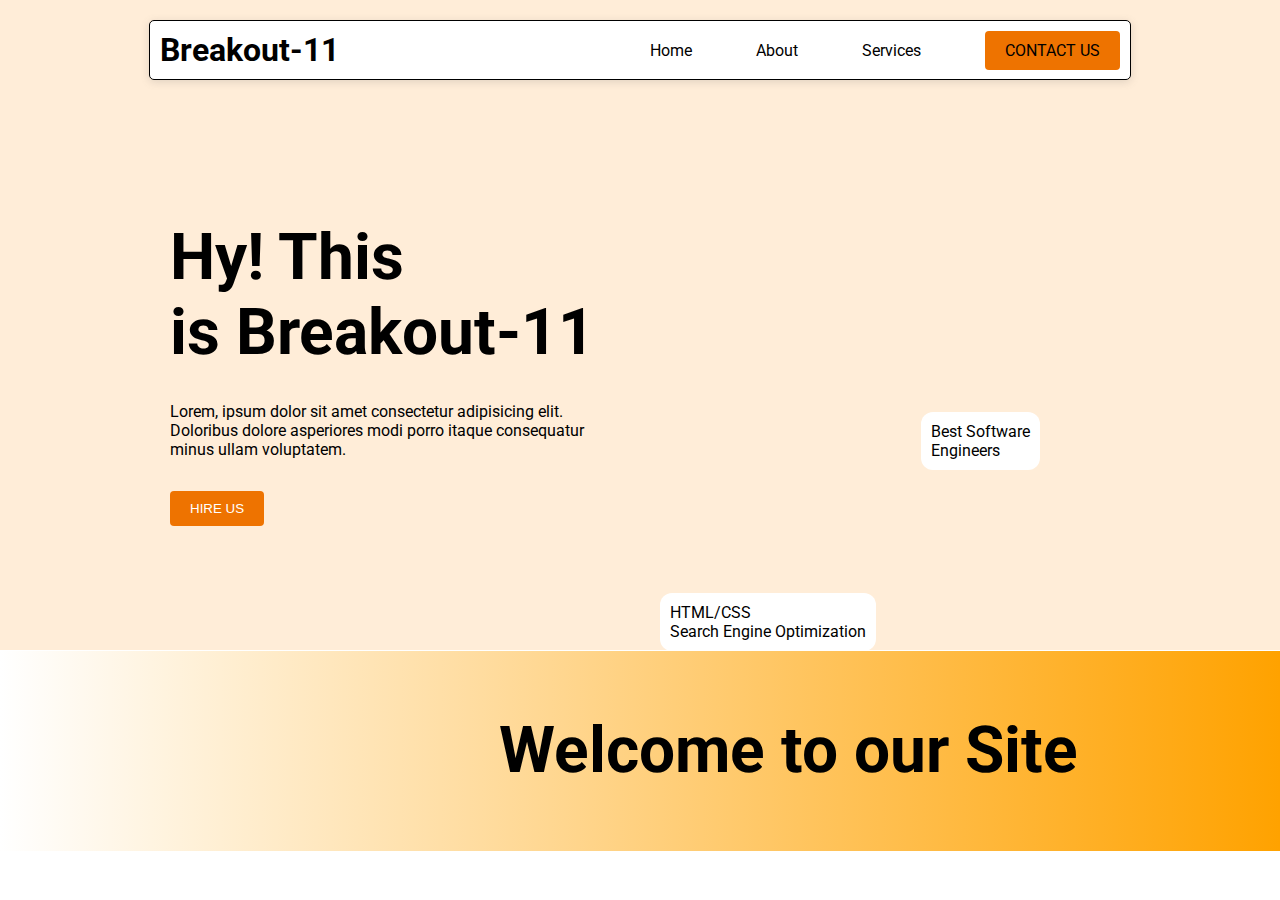
==== index.html @ c7d5dbea "added some sections to the page ans styled it" ====
<!DOCTYPE html>
<html lang="en">
  <head>
    <meta charset="UTF-8" />
    <meta name="viewport" content="width=device-width, initial-scale=1.0" />
    <title>Breakout-11-Team</title>
    <link rel="stylesheet" href="./styles/style.css" />
    <link rel="stylesheet" href="./fontawesome-free-6.5.2/css/all.min.css" />
    <link
      rel="stylesheet"
      href="./fontawesome-free-6.5.2/css/regular.min.css"
    />
  </head>
  <body>
    <div class="landing">
      <header class="header">
        <div class="branding">
          <h1 class="logo">Breakout-11</h1>
        </div>
        <nav>
          <ul class="navigation_ulist">
            <li><a href="">Home</a></li>
            <li><a href="">About</a></li>
            <li><a href="">Services</a></li>
            <li><a href="" class="contact_us_btn">Contact Us</a></li>
          </ul>
        </nav>
      </header>
      <div class="landing_content">
        <div class="landing_left">
          <div class="landing_wrapper">
            <h1>Hy! This</h1>
            <h1>is Breakout-11</h1>
            <p>
              Lorem, ipsum dolor sit amet consectetur adipisicing elit.
              Doloribus dolore asperiores modi porro itaque consequatur minus
              ullam voluptatem.
            </p>
            <button class="hire_us_btn">Hire Us</button>
          </div>
        </div>
        <div class="landing_right">
          <div class="overlay">
            <div class="overlay_wrapper">
              <div class="modal_pop_one">
                <span>Best Software</span><br /><span>Engineers</span>
              </div>
              <div class="modal_pop_two">
                <span>HTML/CSS</span><br /><span
                  >Search Engine Optimization</span
                >
              </div>
            </div>
          </div>
          <img class="person_image" src="./images/person.png" alt="" />
        </div>
      </div>
      <div class="home_color_scale">
        <div class="scale_wrapper">
          <div class="scale_left">
            <i class="fa-brands fa-facebook-f"></i>
            <i class="fa-brands fa-x-twitter"></i>
            <i class="fa-brands fa-linkedin-in"></i>
            <i class="fa-brands fa-youtube"></i>
          </div>
          <div class="scale_right">
            <h1>Welcome to our Site</h1>
          </div>
        </div>
      </div>
    </div>
    <main></main>
    <footer></footer>
    <script src="./fontawesome-free-6.5.2/js/all.js"></script>
  </body>
</html>
---- styles/style.css ----
@import url('https://fonts.googleapis.com/css2?family=Roboto:ital,wght@0,100;0,300;0,400;0,500;0,700;0,900;1,100;1,300;1,400;1,500;1,700;1,900&display=swap');

* {
  padding: 0;
  margin: 0;
  border-style: border-box;
}

li {
  list-style: none;
}

a {
  text-decoration: none;
}
html,
body {
  font-family: 'Roboto', sans-serif;
  font-weight: 400;
  font-style: normal;
}
.landing {
  background-color: #ffedd8;
  padding-top: 20px;
  height: 70vh;
}

.header {
  background: #fff;
  display: flex;
  flex-direction: row;
  align-items: center;
  justify-content: space-between;
  gap: 1rem;
  border: 1px solid #000;
  padding: 10px;
  border-radius: 5px;
  margin-top: 1rem;
  box-shadow: rgba(99, 99, 99, 0.2) 0px 2px 8px 0px;
  width: 75%;
  margin: 0 auto;
}
.logo {
  white-space: nowrap;
}

.navigation_ulist {
  display: flex;
  flex-direction: row;
  gap: 4rem;
}
.navigation_ulist > li > a {
  color: #000;
}

.contact_us_btn,
.hire_us_btn {
  outline: none;
  border: none;
  padding: 10px 20px;
  border-radius: 4px;
  background-color: #ee7300;
  text-transform: uppercase;
  color: #fff;
  white-space: nowrap;
  cursor: pointer;
}

.contact_us_btn:hover,
.hire_us_btn:hover {
  border: 1px solid #ee7300;
  background-color: #fff;
  color: #ee7300;
}

.landing_content {
  padding-top: 1rem;
  width: 75%;
  margin: 0 auto;
  display: flex;
  flex-direction: row;
  height: calc(100% - 4.7rem);
}
.landing_left {
  width: 50%;
  display: flex;
  align-items: center;
  justify-content: flex-start;
}

.landing_wrapper {
  padding: 10px;
}

.landing_wrapper > h1 {
  font-size: 4rem;
  white-space: nowrap;
}

.landing_wrapper > p,
.landing_wrapper > h1:nth-child(2) {
  margin-bottom: 2rem;
}

.landing_right {
  flex: 1;
  position: relative;
  overflow: hidden;
}

.overlay {
  position: absolute;
  top: 0;
  left: 0;
  width: 100%;
  height: 100%;
  z-index: 2;
}
.overlay_wrapper {
  position: relative;
  top: 0;
  left: 0;
  height: 100%;
  width: 100%;
}
.modal_pop_one {
  position: absolute;
  top: 57%;
  right: 80px;
  background-color: #fff;
  width: min-content;
  padding: 10px;
  border-radius: 12px;
}
.modal_pop_one > span,
.modal_pop_two > span {
  white-space: nowrap;
}
.modal_pop_two {
  position: absolute;
  bottom: 0;
  left: 20px;
  background-color: #fff;
  width: min-content;
  padding: 10px;
  border-radius: 12px;
}
.person_image {
  position: absolute;
  bottom: -50px;
  left: 20%;
  z-index: 1;
  transform: translateX(-20%);
  transform: scale(1.2);
}

.home_color_scale {
  height: 200px;
  width: 100%;
  background: rgb(255, 255, 255);
  background: -moz-linear-gradient(
    90deg,
    rgba(255, 255, 255, 1) 0%,
    rgba(255, 162, 0, 1) 100%
  );
  background: -webkit-linear-gradient(
    90deg,
    rgba(255, 255, 255, 1) 0%,
    rgba(255, 162, 0, 1) 100%
  );
  background: linear-gradient(
    90deg,
    rgba(255, 255, 255, 1) 0%,
    rgba(255, 162, 0, 1) 100%
  );
  filter: progid:DXImageTransform.Microsoft.gradient(startColorstr="#ffffff",endColorstr="#ffa200",GradientType=1);
}
.scale_wrapper {
  width: 75%;
  height: 100%;
  margin: 0 auto;
  display: flex;
  align-items: center;
  justify-content: space-between;
}
.scale_left {
  display: flex;
  align-items: center;
  justify-content: flex-start;
  gap: 1rem;
  height: 100%;
  padding-left: 5%;
  width: min-content;
}
.scale_left > i,
.scale_left > svg {
  height: 50px;
  width: 50px;
}

.scale_right {
  flex: 1;
  display: flex;
  align-items: center;
  justify-content: center;
}

.scale_right > h1 {
  font-size: 4rem;
  white-space: nowrap;
}
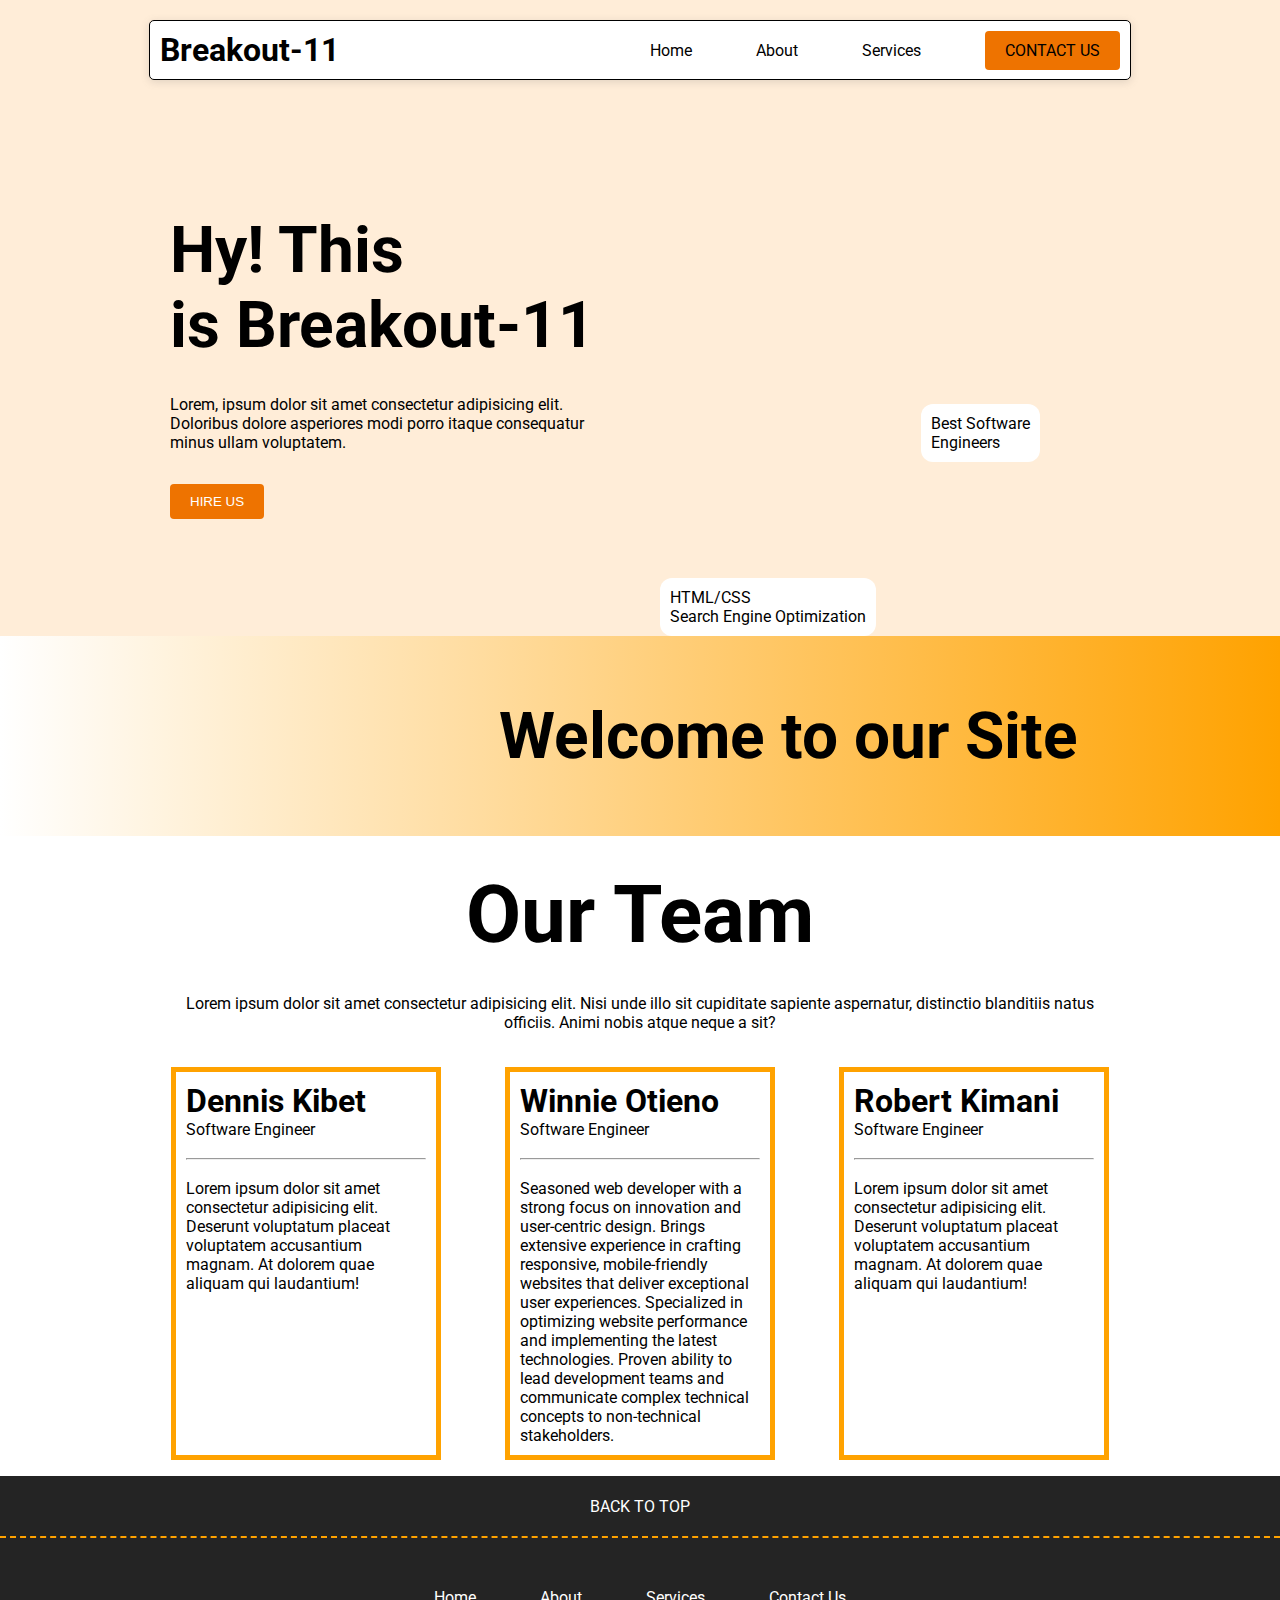
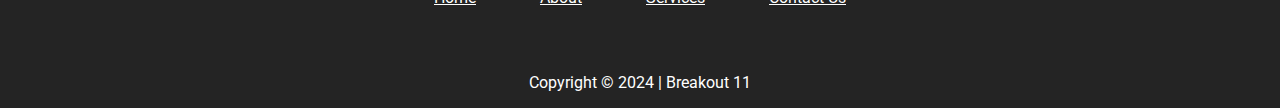
==== commit 2240953c: "added footer and about us sections to the page" ====
--- a/index.html
+++ b/index.html
@@ -69,8 +69,74 @@
         </div>
       </div>
     </div>
-    <main></main>
-    <footer></footer>
+    <section>
+      <div class="about">
+        <h1>Our Team</h1>
+        <p>
+          Lorem ipsum dolor sit amet consectetur adipisicing elit. Nisi unde
+          illo sit cupiditate sapiente aspernatur, distinctio blanditiis natus
+          officiis. Animi nobis atque neque a sit?
+        </p>
+        <div class="team_slides">
+          <div class="slides">
+            <h1>Dennis Kibet</h1>
+            <p>Software Engineer</p>
+            <br />
+            <hr />
+            <br />
+            <p>
+              Lorem ipsum dolor sit amet consectetur adipisicing elit. Deserunt
+              voluptatum placeat voluptatem accusantium magnam. At dolorem quae
+              aliquam qui laudantium!
+            </p>
+          </div>
+          <div class="slides">
+            <h1>Winnie Otieno</h1>
+            <p>Software Engineer</p>
+            <br />
+            <hr />
+            <br />
+            <p>
+              Seasoned web developer with a strong focus on innovation and
+              user-centric design. Brings extensive experience in crafting
+              responsive, mobile-friendly websites that deliver exceptional user
+              experiences. Specialized in optimizing website performance and
+              implementing the latest technologies. Proven ability to lead
+              development teams and communicate complex technical concepts to
+              non-technical stakeholders.
+            </p>
+          </div>
+          <div class="slides">
+            <h1>Robert Kimani</h1>
+            <p>Software Engineer</p>
+            <br />
+            <hr />
+            <br />
+            <p>
+              Lorem ipsum dolor sit amet consectetur adipisicing elit. Deserunt
+              voluptatum placeat voluptatem accusantium magnam. At dolorem quae
+              aliquam qui laudantium!
+            </p>
+          </div>
+        </div>
+      </div>
+    </section>
+    <footer>
+      <div class="back_to_top">
+        <a href="#"> <p>back to top</p></a>
+      </div>
+      <div class="footer_content">
+        <ul>
+          <li><a href="#">Home</a></li>
+          <li><a href="#about">About</a></li>
+          <li><a href="#services">Services</a></li>
+          <li><a href="#contact">Contact Us</a></li>
+        </ul>
+      </div>
+      <div class="footer_copyright">
+        <p>Copyright &copy; 2024 | Breakout 11</p>
+      </div>
+    </footer>
     <script src="./fontawesome-free-6.5.2/js/all.js"></script>
   </body>
 </html>
--- a/styles/style.css
+++ b/styles/style.css
@@ -18,11 +18,18 @@
   font-family: 'Roboto', sans-serif;
   font-weight: 400;
   font-style: normal;
+  text-size-adjust: 100%;
+  scroll-behavior: smooth;
+  -webkit-font-smoothing: antialiased;
+  text-rendering: optimizeLegibility;
+  text-size-adjust: none;
+  direction: ltr;
+  transition: all 2s;
+  position: relative;
 }
 .landing {
   background-color: #ffedd8;
   padding-top: 20px;
-  height: 70vh;
 }
 
 .header {
@@ -80,6 +87,7 @@
   display: flex;
   flex-direction: row;
   height: calc(100% - 4.7rem);
+  height: 60vh;
 }
 .landing_left {
   width: 50%;
@@ -209,3 +217,75 @@
   font-size: 4rem;
   white-space: nowrap;
 }
+
+.about {
+  width: 75%;
+  margin: 0 auto;
+}
+.about > h1 {
+  font-size: 5rem;
+  text-align: center;
+  margin: 2rem 0;
+}
+.about > p {
+  text-align: center;
+  margin: 1.2rem 0;
+}
+.team_slides {
+  display: flex;
+  justify-content: center;
+  gap: 4rem;
+  padding: 1rem 0;
+}
+.slides {
+  width: min-content;
+  min-width: 25%;
+  padding: 10px;
+  border: 5px solid rgba(255, 162, 0, 1);
+}
+.slides > h1 {
+  font-size: 2rem;
+  white-space: nowrap;
+}
+
+footer {
+  background-color: #242424;
+}
+.back_to_top {
+  height: 60px;
+  display: flex;
+  align-items: center;
+  justify-content: center;
+  background-color: #242424;
+  cursor: pointer;
+  border-bottom: 2px dashed rgba(255, 162, 0, 1);
+}
+.back_to_top > a > p {
+  color: #fff;
+  text-transform: uppercase;
+}
+.footer_content {
+  width: 75%;
+  margin: 0 auto;
+  padding: 50px 0;
+}
+.footer_content > ul {
+  display: flex;
+  align-items: center;
+  justify-content: center;
+  gap: 4rem;
+}
+.footer_content > ul > li > a {
+  color: #fff;
+  text-decoration: underline;
+}
+.footer_copyright {
+  display: flex;
+  align-items: center;
+  justify-content: center;
+  background-color: #242424;
+  padding: 1rem 0;
+}
+.footer_copyright > p {
+  color: #fff;
+}
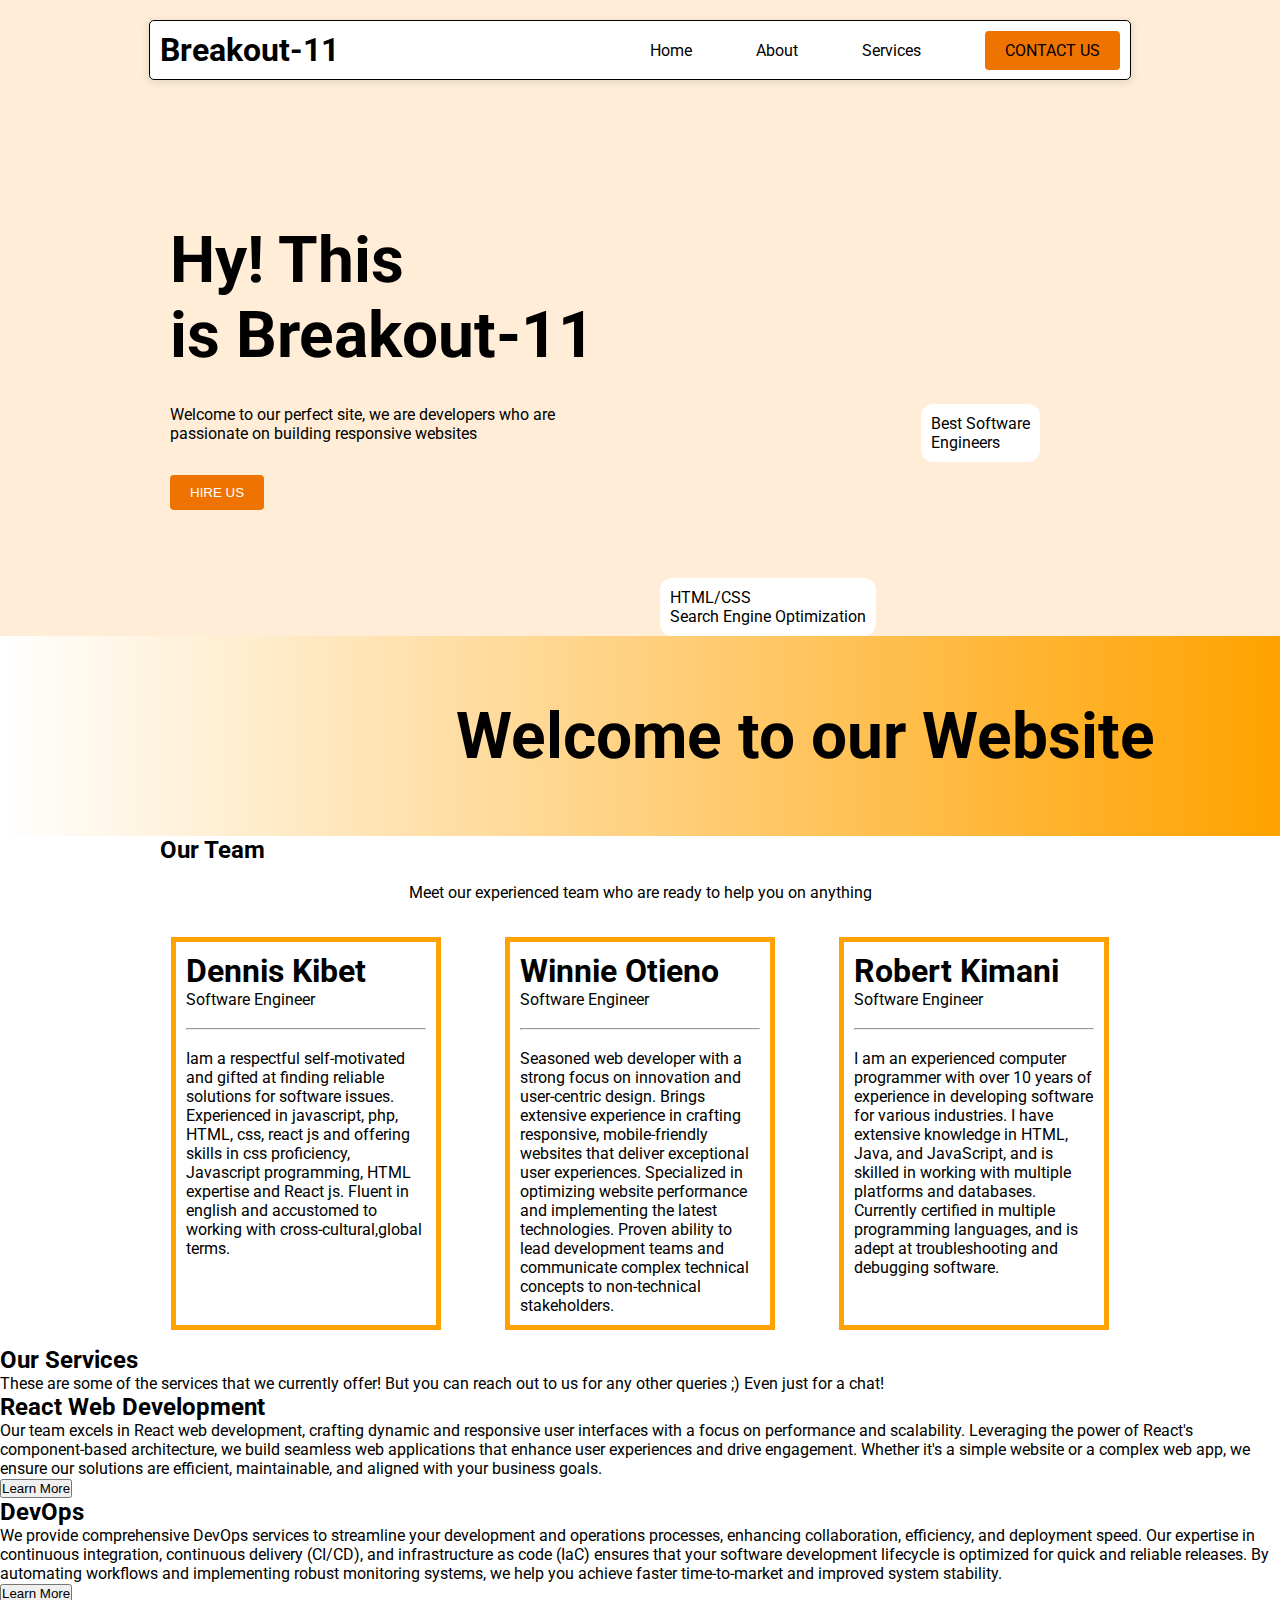
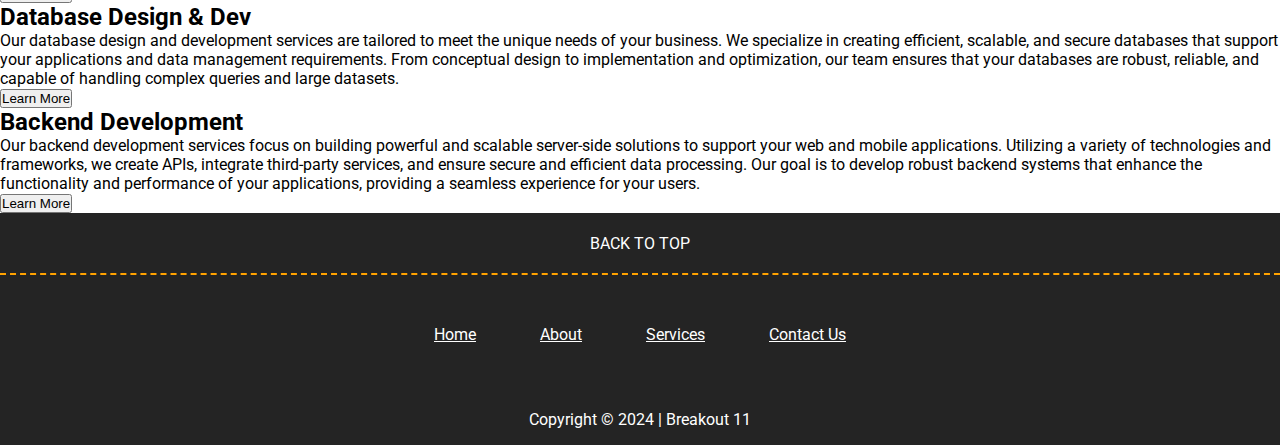
==== commit 1758bb6a: "adds skills section" ====
--- a/index.html
+++ b/index.html
@@ -19,10 +19,12 @@
         </div>
         <nav>
           <ul class="navigation_ulist">
-            <li><a href="">Home</a></li>
-            <li><a href="">About</a></li>
-            <li><a href="">Services</a></li>
-            <li><a href="" class="contact_us_btn">Contact Us</a></li>
+            <li><a href="index.html">Home</a></li>
+            <li><a href="#about">About</a></li>
+            <li><a href="#services">Services</a></li>
+            <li>
+              <a href="contact.html" class="contact_us_btn">Contact Us</a>
+            </li>
           </ul>
         </nav>
       </header>
@@ -32,9 +34,8 @@
             <h1>Hy! This</h1>
             <h1>is Breakout-11</h1>
             <p>
-              Lorem, ipsum dolor sit amet consectetur adipisicing elit.
-              Doloribus dolore asperiores modi porro itaque consequatur minus
-              ullam voluptatem.
+                Welcome to our perfect site, we are developers who are passionate
+              on building responsive websites
             </p>
             <button class="hire_us_btn">Hire Us</button>
           </div>
@@ -64,19 +65,18 @@
             <i class="fa-brands fa-youtube"></i>
           </div>
           <div class="scale_right">
-            <h1>Welcome to our Site</h1>
+            <h1>Welcome to our Website</h1>
           </div>
         </div>
       </div>
     </div>
-    <section>
+    <section class="skills">
+      <!--Skills section-->
+    </section>
+    <section id="about">
       <div class="about">
-        <h1>Our Team</h1>
-        <p>
-          Lorem ipsum dolor sit amet consectetur adipisicing elit. Nisi unde
-          illo sit cupiditate sapiente aspernatur, distinctio blanditiis natus
-          officiis. Animi nobis atque neque a sit?
-        </p>
+        <h2>Our Team</h2>
+        <p>Meet our experienced team who are ready to help you on anything</p>
         <div class="team_slides">
           <div class="slides">
             <h1>Dennis Kibet</h1>
@@ -85,9 +85,12 @@
             <hr />
             <br />
             <p>
-              Lorem ipsum dolor sit amet consectetur adipisicing elit. Deserunt
-              voluptatum placeat voluptatem accusantium magnam. At dolorem quae
-              aliquam qui laudantium!
+              Iam a respectful self-motivated and gifted at finding reliable
+              solutions for software issues. Experienced in javascript, php,
+              HTML, css, react js and offering skills in css proficiency,
+              Javascript programming, HTML expertise and React js. Fluent in
+              english and accustomed to working with cross-cultural,global
+              terms.
             </p>
           </div>
           <div class="slides">
@@ -113,10 +116,89 @@
             <hr />
             <br />
             <p>
-              Lorem ipsum dolor sit amet consectetur adipisicing elit. Deserunt
-              voluptatum placeat voluptatem accusantium magnam. At dolorem quae
-              aliquam qui laudantium!
-            </p>
+              I am an experienced computer programmer with over 10 years of
+              experience in developing software for various industries. I have
+              extensive knowledge in HTML, Java, and JavaScript, and is skilled
+              in working with multiple platforms and databases. Currently
+              certified in multiple programming languages, and is adept at
+              troubleshooting and debugging software.
+            </p>
+          </div>
+        </div>
+      </div>
+    </section>
+    <section id="services">
+      <div class="services">
+        <h2>Our Services</h2>
+        <p>
+          These are some of the services that we currently offer! But you can
+          reach out to us for any other queries ;) Even just for a chat!
+        </p>
+        <div class="services_content">
+          <div class="cards">
+            <div class="icon">
+              <i style="color: #006fee" class="fa-brands fa-react"></i>
+            </div>
+            <h2>React Web Development</h2>
+            <p>
+              Our team excels in React web development, crafting dynamic and
+              responsive user interfaces with a focus on performance and
+              scalability. Leveraging the power of React's component-based
+              architecture, we build seamless web applications that enhance user
+              experiences and drive engagement. Whether it's a simple website or
+              a complex web app, we ensure our solutions are efficient,
+              maintainable, and aligned with your business goals.
+            </p>
+            <button class="cards_btn">Learn More</button>
+          </div>
+          <div class="cards">
+            <div class="icon">
+              <i style="color: #25be66" class="fa-brands fa-dev"></i>
+            </div>
+            <h2>DevOps</h2>
+            <p>
+              We provide comprehensive DevOps services to streamline your
+              development and operations processes, enhancing collaboration,
+              efficiency, and deployment speed. Our expertise in continuous
+              integration, continuous delivery (CI/CD), and infrastructure as
+              code (IaC) ensures that your software development lifecycle is
+              optimized for quick and reliable releases. By automating workflows
+              and implementing robust monitoring systems, we help you achieve
+              faster time-to-market and improved system stability.
+            </p>
+            <button class="cards_btn">Learn More</button>
+          </div>
+          <div class="cards">
+            <div class="icon">
+              <i style="color: #be256f" class="fa-solid fa-database"></i>
+            </div>
+            <h2>Database Design & Dev</h2>
+            <p>
+              Our database design and development services are tailored to meet
+              the unique needs of your business. We specialize in creating
+              efficient, scalable, and secure databases that support your
+              applications and data management requirements. From conceptual
+              design to implementation and optimization, our team ensures that
+              your databases are robust, reliable, and capable of handling
+              complex queries and large datasets.
+            </p>
+            <button class="cards_btn">Learn More</button>
+          </div>
+          <div class="cards">
+            <div class="icon">
+              <i class="fa-solid fa-terminal"></i>
+            </div>
+            <h2>Backend Development</h2>
+            <p>
+              Our backend development services focus on building powerful and
+              scalable server-side solutions to support your web and mobile
+              applications. Utilizing a variety of technologies and frameworks,
+              we create APIs, integrate third-party services, and ensure secure
+              and efficient data processing. Our goal is to develop robust
+              backend systems that enhance the functionality and performance of
+              your applications, providing a seamless experience for your users.
+            </p>
+            <button class="cards_btn">Learn More</button>
           </div>
         </div>
       </div>
@@ -130,7 +212,7 @@
           <li><a href="#">Home</a></li>
           <li><a href="#about">About</a></li>
           <li><a href="#services">Services</a></li>
-          <li><a href="#contact">Contact Us</a></li>
+          <li><a href="contact.html">Contact Us</a></li>
         </ul>
       </div>
       <div class="footer_copyright">
